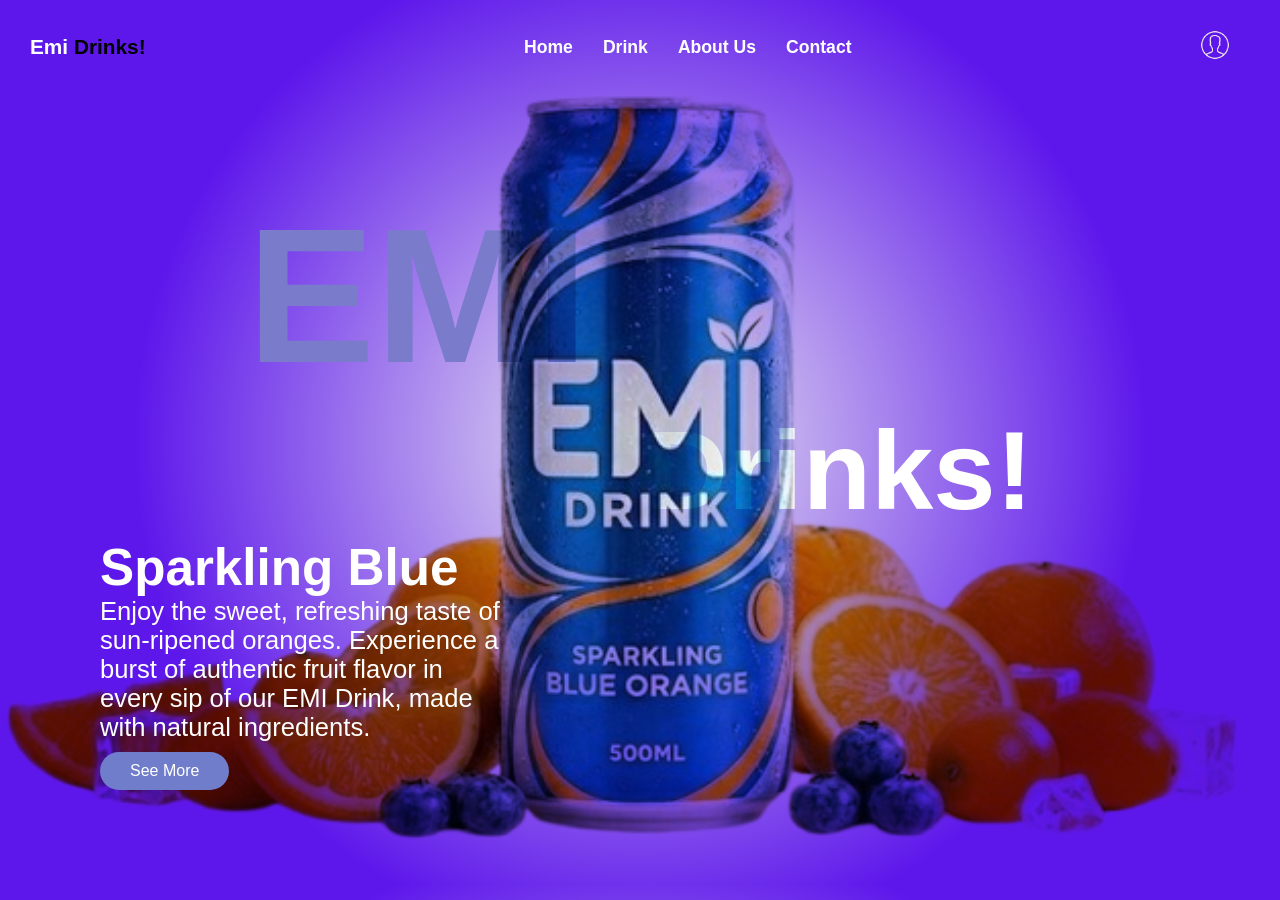
==== index.html @ 8ebac2e0 "Add files via upload" ====
<!DOCTYPE html>
<html lang="en">

<head>
    <meta charset="UTF-8">
    <meta name="viewport" content="width=device-width, initial-scale=1.0">
    <title>Emi Drinks</title>
    <link rel="shortcut icon" href="./images/favicon.jpg" type="image/x-icon">
    <link rel="stylesheet" href="./css/style.css">
</head>

<body>
    <!-- Header -->
    <header>
        <!-- Logo -->
        <div class="logo">
            <h1>Emi <span>Drinks!</span></h1>
        </div>
        <!-- Navigation -->
        <nav>
            <ul>
                <li><span class="span"></span></li>
                <li><a href="index.html">Home</a></li>
                <li><a href="menu.html">Drink</a></li>
                <li><a href="about.html">About Us</a></li>
                <li><a href="contact.html">Contact</a></li>
            </ul>
        </nav>
        <!-- Account-user -->
        <div>
            <img src="./images/login.png" alt="account" class="login">
        </div>
        <!-- hamburger -->
    </header>
    <section class="bg-text">
        EMI
        <span>Drinks!</span>
    </section>
    <!-- Content -->
    <div class="content">
        <img src="./images/main.png" alt="emi drinks" class="main-img">

        <div class="left-text">
            <h1>Sparkling Blue</h1>

            <p>
                Enjoy the sweet, refreshing taste of sun-ripened oranges.
                Experience a burst of authentic fruit flavor in every sip of
                our EMI Drink, made with natural ingredients.
            </p>
            <a href="menu.html"><button class="btn">See More</button></a>
        </div>

    </div>
</body>

</html>
---- css/style.css ----
* {
    margin: 0;
    padding: 0;
    box-sizing: border-box;
}

/* Root Variables */
:root {
    --color-bg: #000000;
    --color-span: #800080;
    --primary-lightest: #006edd;
    --bg-text: #4c3cd6cb;
    --main: #04295b;
    --link-color: #080d4d;
    --height: auto;
}

/* Body Styles */
body {
    font-family: 'Poppins', sans-serif;
    /* White in the middle (0%), red on the outside (100%) */
    background: radial-gradient(circle, #ebebf0 0%, #5e17eb 65%);
}

header {
    display: flex;
    justify-content: space-between;
    align-items: center;
    padding: 30px 50px 10px 30px;
}

header h1 {
    color: #fff;
    font-size: 1.3rem;
}

header h1 span {
    color: var(--color-bg);
}

nav ul {
    display: flex;
    list-style: none;
}

nav ul li {
    margin: 0 15px;
}

nav ul li a {
    text-decoration: none;
    font-family: Arial, Helvetica, sans-serif;
    color: #fff;
    font-size: 1.1rem;
    transition: 0.3s ease-in-out;
    font-weight: 700;
}

nav ul li a:hover {
    color: var(--color-span);
}

.login {
    width: 30px;
    height: 30px;
    cursor: pointer;
}

.bg-text {
    position: absolute;
    top: 50%;
    left: 50%;
    transform: translate(-50%, -50%);
    font-size: 12rem;
    color: #7b7bcc;
    text-align: flex-start;
    font-family: Arial, Helvetica, sans-serif;
    font-weight: 900;
    z-index: 1;
}

.bg-text span {
    display: block;
    color: #fff;
    font-size: 7rem;
    margin-left: 800px;
}

/* hero section */
.content {
    z-index: 2;
    display: flex;
    justify-content: center;
    align-items: center;
}

.main-img {
    mix-blend-mode: multiply;
    height: 90vh;
}

/* Left Text */
.left-text {
    position: absolute;
    bottom: 110px;
    left: 100px;
    width: 400px;
    margin-right: 100px;
    color: #fff;
    font-family: Arial, Helvetica, sans-serif;
    z-index: 5;
}

/* see more button */
.btn {
    position: relative;
    border-radius: 20px;
    padding: 10px 30px;
    margin-top: 10px;
    font-size: 16px;
    color: #ffffff;
    background-color: #707dcb;
    border: none;
    cursor: pointer;
    overflow: hidden;
    z-index: 1;
    transition: color 0.4s ease;
}

/* The Sliding Layer */
.btn::before {
    content: "";
    position: absolute;
    top: 0;
    left: -100%;
    width: 100%;
    height: 100%;
    background-color: #fff;
    transition: all 0.4s ease;
    z-index: -1;
}

.btn:hover::before {
    left: 0;
}

.btn:hover {
    color: #5e17eb;
}

/* responsive */
@media (max-width:1280px) {
    .main-img {
        height: 90vh;
    }

    .bg-text {
        top: 40%;
        left: 50%;
        transform: translate(-50%, -50%);
        font-size: 12rem;
        color: #7b7bcc;
        text-align: flex-start;
        font-family: Arial, Helvetica, sans-serif;
        font-weight: 900;
        z-index: -1;
    }

    .bg-text span {
        display: block;
        color: #fff;
        font-size: 7rem;
        margin-left: 400px;
    }

    /* Left Text */
    .left-text {
        bottom: 110px;
        left: 100px;
        font-size: 1.6rem;
    }
}

@media (max-width:928px) {

    /* Left Text */
    .left-text {
        left: 0;
        font-size: 1.3rem;
        margin-left: 20px;
        width: 300px;
    }

    /* nav */
    nav {
        z-index: 10;
        position: absolute;
        width: 100%;
        height: 100vh;
        align-items: flex-start;
        top: 0;
        left: -100%;
        right: 0;
        bottom: 0;
        display: flex;
        background-image: linear-gradient(125deg, #6c6cd7, #ffffff);
        transition: all .6s ease-in-out;
        font-size: 1.2rem;
    }

    nav ul::before {
        content: "Emi Drinks!";
        font-size: 1.8rem;
    }

    nav ul {
        flex-direction: column;
        align-items: flex-start;
        padding: 50px 0 0 20px;
        line-height: 60px;
        font-weight: 900;
    }

    nav a {
        padding: 20px 0;
    }
}
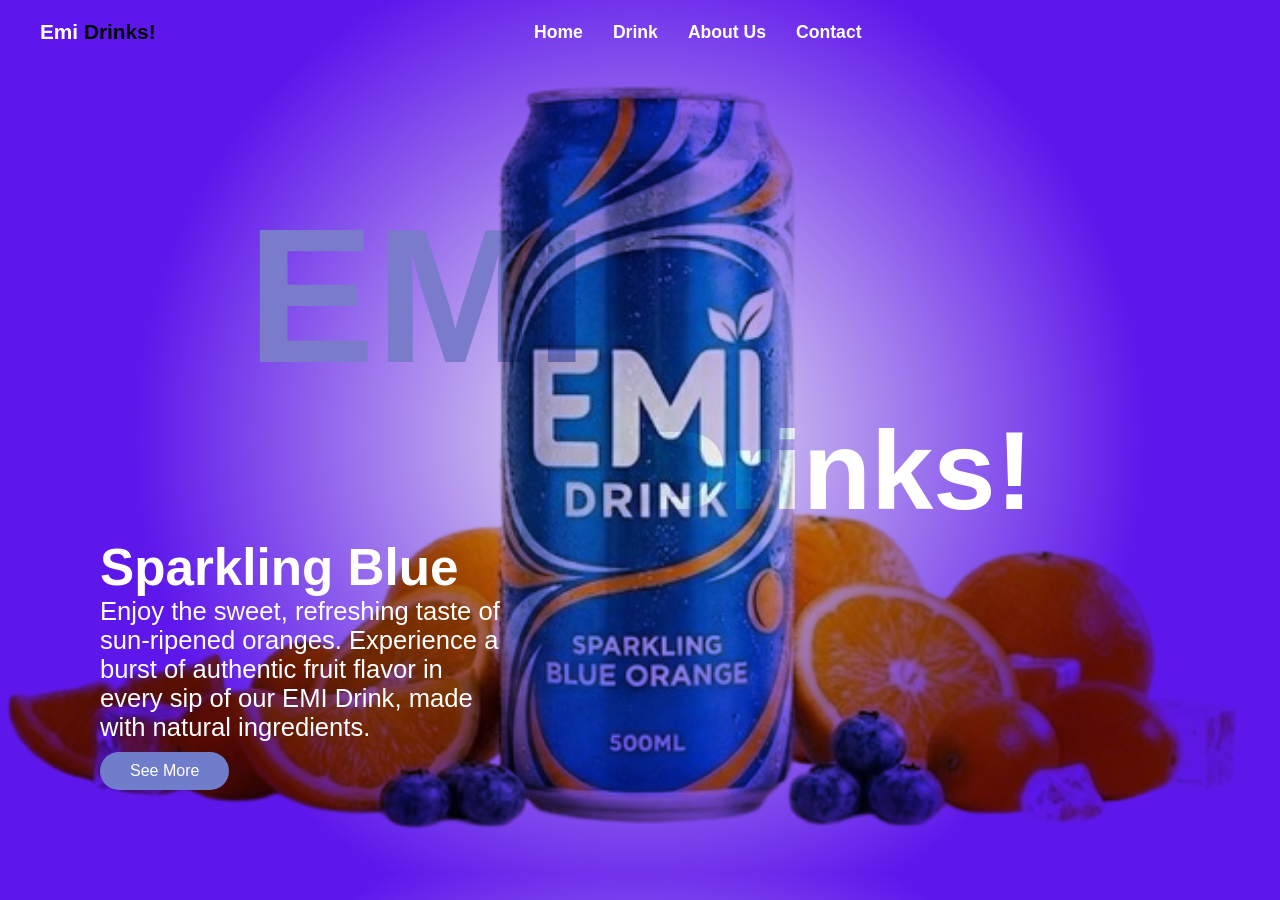
==== commit 3620b94a: "added responsiveness" ====
--- a/index.html
+++ b/index.html
@@ -17,7 +17,7 @@
             <h1>Emi <span>Drinks!</span></h1>
         </div>
         <!-- Navigation -->
-        <nav>
+        <nav id="nav">
             <ul>
                 <li><span class="span"></span></li>
                 <li><a href="index.html">Home</a></li>
@@ -26,11 +26,12 @@
                 <li><a href="contact.html">Contact</a></li>
             </ul>
         </nav>
-        <!-- Account-user -->
-        <div>
-            <img src="./images/login.png" alt="account" class="login">
-        </div>
-        <!-- hamburger -->
+          <!-- Hamburger -->
+    <div class="hamburger" id="hamburger">
+        <span></span>
+        <span></span>
+        <span></span>
+    </div>
     </header>
     <section class="bg-text">
         EMI
@@ -52,6 +53,7 @@
         </div>
 
     </div>
+    <script src="./script/script.js"></script>
 </body>
 
 </html>
--- a/css/style.css
+++ b/css/style.css
@@ -18,15 +18,18 @@
 /* Body Styles */
 body {
     font-family: 'Poppins', sans-serif;
-    /* White in the middle (0%), red on the outside (100%) */
+    /* White in the middle (0%), color on the outside (100%) */
     background: radial-gradient(circle, #ebebf0 0%, #5e17eb 65%);
+    overflow-x: hidden;
 }
 
 header {
     display: flex;
     justify-content: space-between;
     align-items: center;
-    padding: 30px 50px 10px 30px;
+    padding: 20px 40px;
+    position: relative;
+    z-index: 1000;
 }
 
 header h1 {
@@ -60,11 +63,25 @@
     color: var(--color-span);
 }
 
-.login {
+/* Hamburger */
+
+.hamburger {
     width: 30px;
-    height: 30px;
+    /* display:none; */
+    flex-direction: column;
+    gap: 6px;
     cursor: pointer;
-}
+    z-index: 2000;
+}
+
+.hamburger span {
+    width: 100%;
+    height: 3px;
+    background: #ffffff;
+    transition: .4s;
+}
+
+/* Mobile hamburger*/
 
 .bg-text {
     position: absolute;
@@ -181,6 +198,7 @@
     }
 }
 
+
 @media (max-width:928px) {
 
     /* Left Text */
@@ -192,21 +210,50 @@
     }
 
     /* nav */
+    .hamburger {
+        display: flex;
+    }
+
     nav {
-        z-index: 10;
-        position: absolute;
-        width: 100%;
+        position: fixed;
+        top: 0;
+        right: -100%;
+        width: 260px;
         height: 100vh;
-        align-items: flex-start;
-        top: 0;
-        left: -100%;
+        background: #5e17eb;
+        transition: .5s;
+        display: flex;
+
+    }
+
+    nav.active {
         right: 0;
-        bottom: 0;
-        display: flex;
-        background-image: linear-gradient(125deg, #6c6cd7, #ffffff);
-        transition: all .6s ease-in-out;
-        font-size: 1.2rem;
-    }
+    }
+
+    .nav-links {
+        flex-direction: column;
+        text-align: center;
+        gap: 35px;
+    }
+
+    .nav-links a {
+        font-size: 22px;
+    }
+
+    /* Hamburger Animation */
+
+    .hamburger.active span:nth-child(1) {
+        transform: rotate(45deg) translateY(12px);
+    }
+
+    .hamburger.active span:nth-child(2) {
+        opacity: 0;
+    }
+
+    .hamburger.active span:nth-child(3) {
+        transform: rotate(-45deg) translateY(-12px);
+    }
+
 
     nav ul::before {
         content: "Emi Drinks!";
@@ -224,4 +271,21 @@
     nav a {
         padding: 20px 0;
     }
+
+    .bg-text {
+        top: 20%;
+        margin: 20px 50px 0 10px;
+        transform: translate(-50%, -50%);
+        font-size: 12rem;
+        color: #7b7bcc;
+        text-align: flex-start;
+        font-family: Arial, Helvetica, sans-serif;
+        font-weight: 900;
+        z-index: -1;
+    }
+
+    .bg-text span {
+
+        display: none;
+    }
 }
